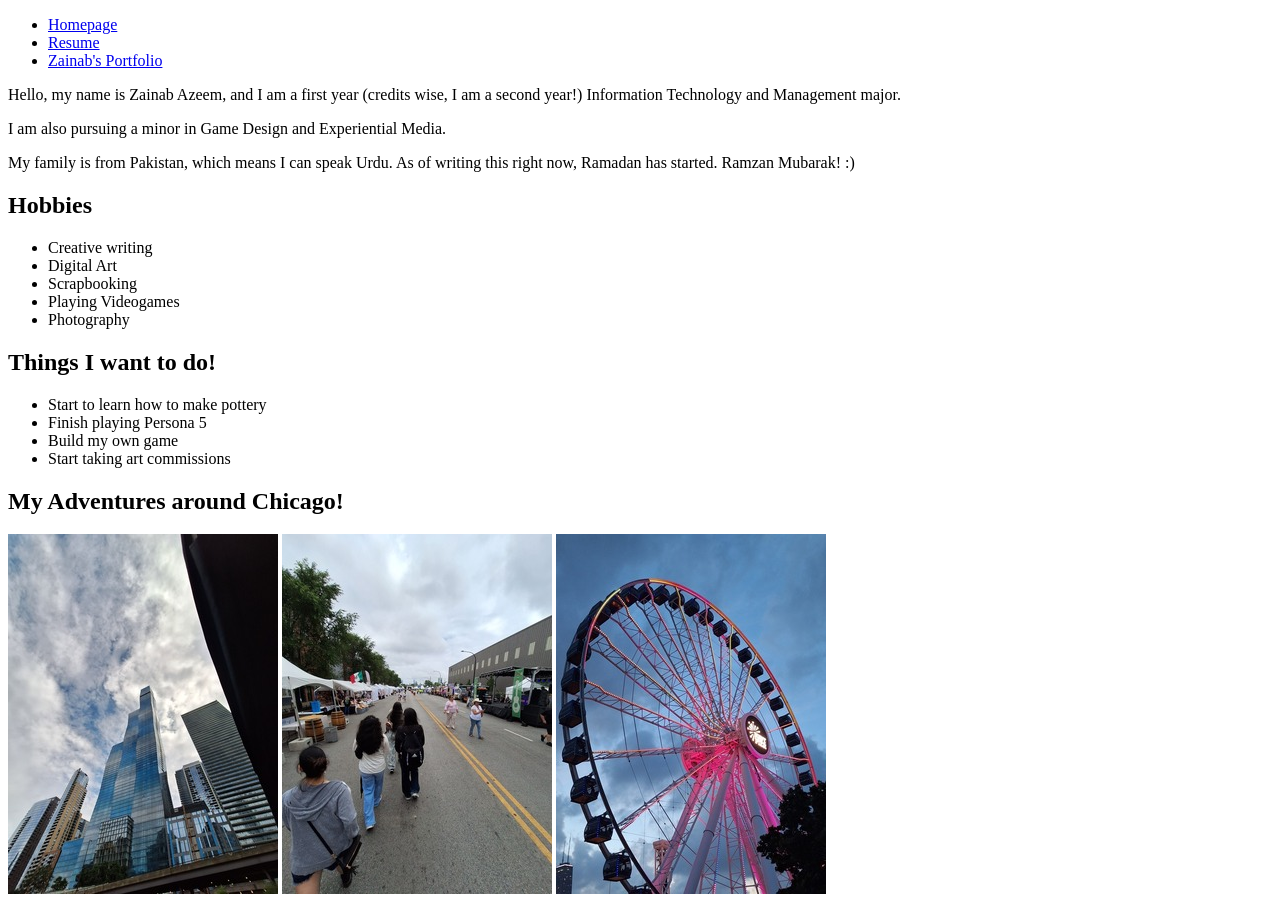
==== index.html @ 9c46a47d "Adding previous code to project 2" ====
<!DOCTYPE html>
<html lang="en">

  <head>
    <meta charset="utf-8">
    <title>Homepage</title>
  </head>
  
  <body>
    <section>
      <ul>
        <li><a href="index.html">Homepage</a></li>
        <li><a href="resume.html">Resume</a></li>
        <li><a href="portfolio.html">Zainab's Portfolio</a></li>
      </ul>
    </section>
    
    <section>
      <p>Hello, my name is Zainab Azeem, and I am a first year (credits wise, I am a second year!) Information Technology and Management major.</p>
      <p>I am also pursuing a minor in Game Design and Experiential Media.</p>
      <p>My family is from Pakistan, which means I can speak Urdu. As of writing this right now, Ramadan has started. Ramzan Mubarak! :)</p>
      <h2>Hobbies</h2>
      <ul>
        <li>Creative writing</li>
        <li>Digital Art</li>
        <li>Scrapbooking</li>
        <li>Playing Videogames</li>
        <li>Photography</li>
      </ul>
      <h2>Things I want to do!</h2>
      <ul>
        <li>Start to learn how to make pottery</li>
        <li>Finish playing Persona 5</li>
        <li>Build my own game</li>
        <li>Start taking art commissions</li>
      </ul>
    </section>
    
    <section>
    <h2>My Adventures around Chicago!</h2>
    <img src="media/skyline.jpg" alt="A photo of a building in Chicago">
    <img src="media/chinatown.jpg" alt="A photo of people walking around during a festival">
    <img src="media/ferris.jpg" alt="A photo of the ferris wheel at Navy Pier">
    </section>
  </body>

</html>
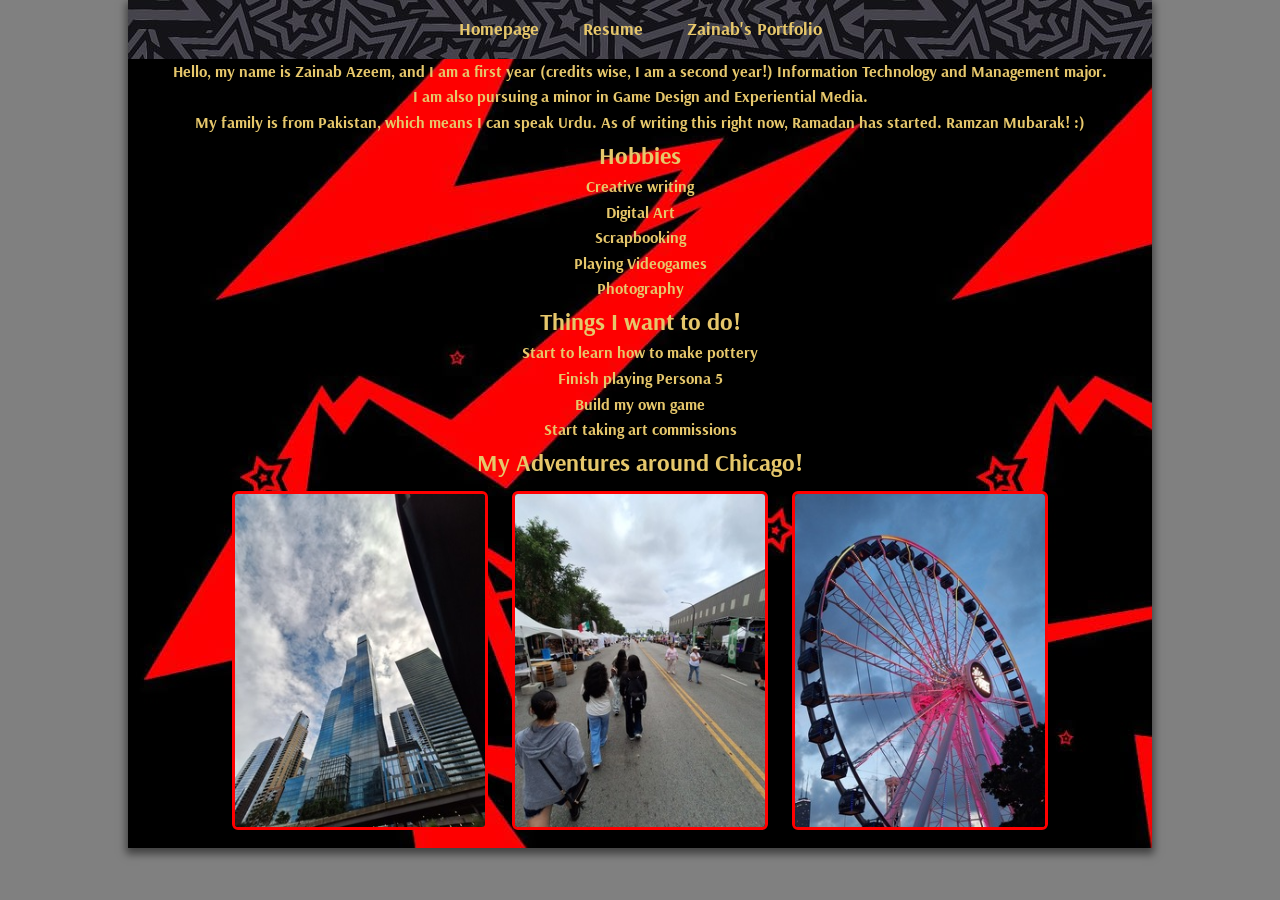
==== commit e1a9d3c7: "adding CSS, changing html sections to specific divs for css, as well as adding CSS for all 3 pages. " ====
--- a/index.html
+++ b/index.html
@@ -4,44 +4,50 @@
   <head>
     <meta charset="utf-8">
     <title>Homepage</title>
+		<link rel="stylesheet" type="text/css" href="css/reset.css">
+		<link rel="stylesheet" type="text/css" href="css/styles.css">
   </head>
   
   <body>
-    <section>
-      <ul>
-        <li><a href="index.html">Homepage</a></li>
-        <li><a href="resume.html">Resume</a></li>
-        <li><a href="portfolio.html">Zainab's Portfolio</a></li>
-      </ul>
-    </section>
-    
-    <section>
-      <p>Hello, my name is Zainab Azeem, and I am a first year (credits wise, I am a second year!) Information Technology and Management major.</p>
-      <p>I am also pursuing a minor in Game Design and Experiential Media.</p>
-      <p>My family is from Pakistan, which means I can speak Urdu. As of writing this right now, Ramadan has started. Ramzan Mubarak! :)</p>
-      <h2>Hobbies</h2>
-      <ul>
-        <li>Creative writing</li>
-        <li>Digital Art</li>
-        <li>Scrapbooking</li>
-        <li>Playing Videogames</li>
-        <li>Photography</li>
-      </ul>
-      <h2>Things I want to do!</h2>
-      <ul>
-        <li>Start to learn how to make pottery</li>
-        <li>Finish playing Persona 5</li>
-        <li>Build my own game</li>
-        <li>Start taking art commissions</li>
-      </ul>
-    </section>
-    
-    <section>
-    <h2>My Adventures around Chicago!</h2>
-    <img src="media/skyline.jpg" alt="A photo of a building in Chicago">
-    <img src="media/chinatown.jpg" alt="A photo of people walking around during a festival">
-    <img src="media/ferris.jpg" alt="A photo of the ferris wheel at Navy Pier">
-    </section>
+	  <div id="page-wrapper">
+			<section>
+				<nav>
+					<ul>
+						<li><a href="index.html">Homepage</a></li>
+						<li><a href="resume.html">Resume</a></li>
+						<li><a href="portfolio.html">Zainab's Portfolio</a></li>
+					</ul>
+				</nav>
+			</section>
+			
+			<section>
+				<p>Hello, my name is Zainab Azeem, and I am a first year (credits wise, I am a second year!) Information Technology and Management major.</p>
+				<p>I am also pursuing a minor in Game Design and Experiential Media.</p>
+				<p>My family is from Pakistan, which means I can speak Urdu. As of writing this right now, Ramadan has started. Ramzan Mubarak! :)</p>
+				<h2>Hobbies</h2>
+				<ul>
+					<li>Creative writing</li>
+					<li>Digital Art</li>
+					<li>Scrapbooking</li>
+					<li>Playing Videogames</li>
+					<li>Photography</li>
+				</ul>
+				<h2>Things I want to do!</h2>
+				<ul>
+					<li>Start to learn how to make pottery</li>
+					<li>Finish playing Persona 5</li>
+					<li>Build my own game</li>
+					<li>Start taking art commissions</li>
+				</ul>
+			</section>
+			
+			<div class="gallery">
+			<h2>My Adventures around Chicago!</h2>
+			<img src="media/skyline.jpg" alt="A photo of a building in Chicago">
+			<img src="media/chinatown.jpg" alt="A photo of people walking around during a festival">
+			<img src="media/ferris.jpg" alt="A photo of the ferris wheel at Navy Pier">
+			</div>
+		</div>
   </body>
 
 </html>
--- a/css/styles.css
+++ b/css/styles.css
@@ -0,0 +1,50 @@
+@import url('https://fonts.googleapis.com/css2?family=Arsenal:ital,wght@0,400;0,700;1,400;1,700&display=swap');
+
+body {
+  background-color: gray;
+  text-align: center;
+  background-repeat: no-repeat;
+  font-family: "Arsenal", sans-serif;
+  font-weight: bold;
+  color: #e6c76b;
+  line-height: 1.6;
+}
+
+#page-wrapper {
+  background-image: url("../media/background.jpg");
+  width: 80%;
+  margin: 0 auto;
+  box-shadow: 0px 4px 8px 2px rgba(0, 0, 0, 0.5);
+}
+
+nav ul {
+  background-image: url("../media/banner.jpg");
+	text-align: center;
+	background-color: red;
+	padding: 15px;
+}
+
+nav li {
+	display: inline-block;
+	margin: 0 20px;
+}
+
+nav a {
+	text-decoration: none;
+  color: #e6c76b;
+	font-weight: bold;
+	font-size: 18px;
+}
+
+.gallery {
+  text-align: center;
+}
+.gallery img {
+  display: inline-block;
+  text-align: center;
+  width: 25%;
+	height: auto;
+	margin: 10px;
+	border-radius: 6px;
+	border: 3px solid red;
+}
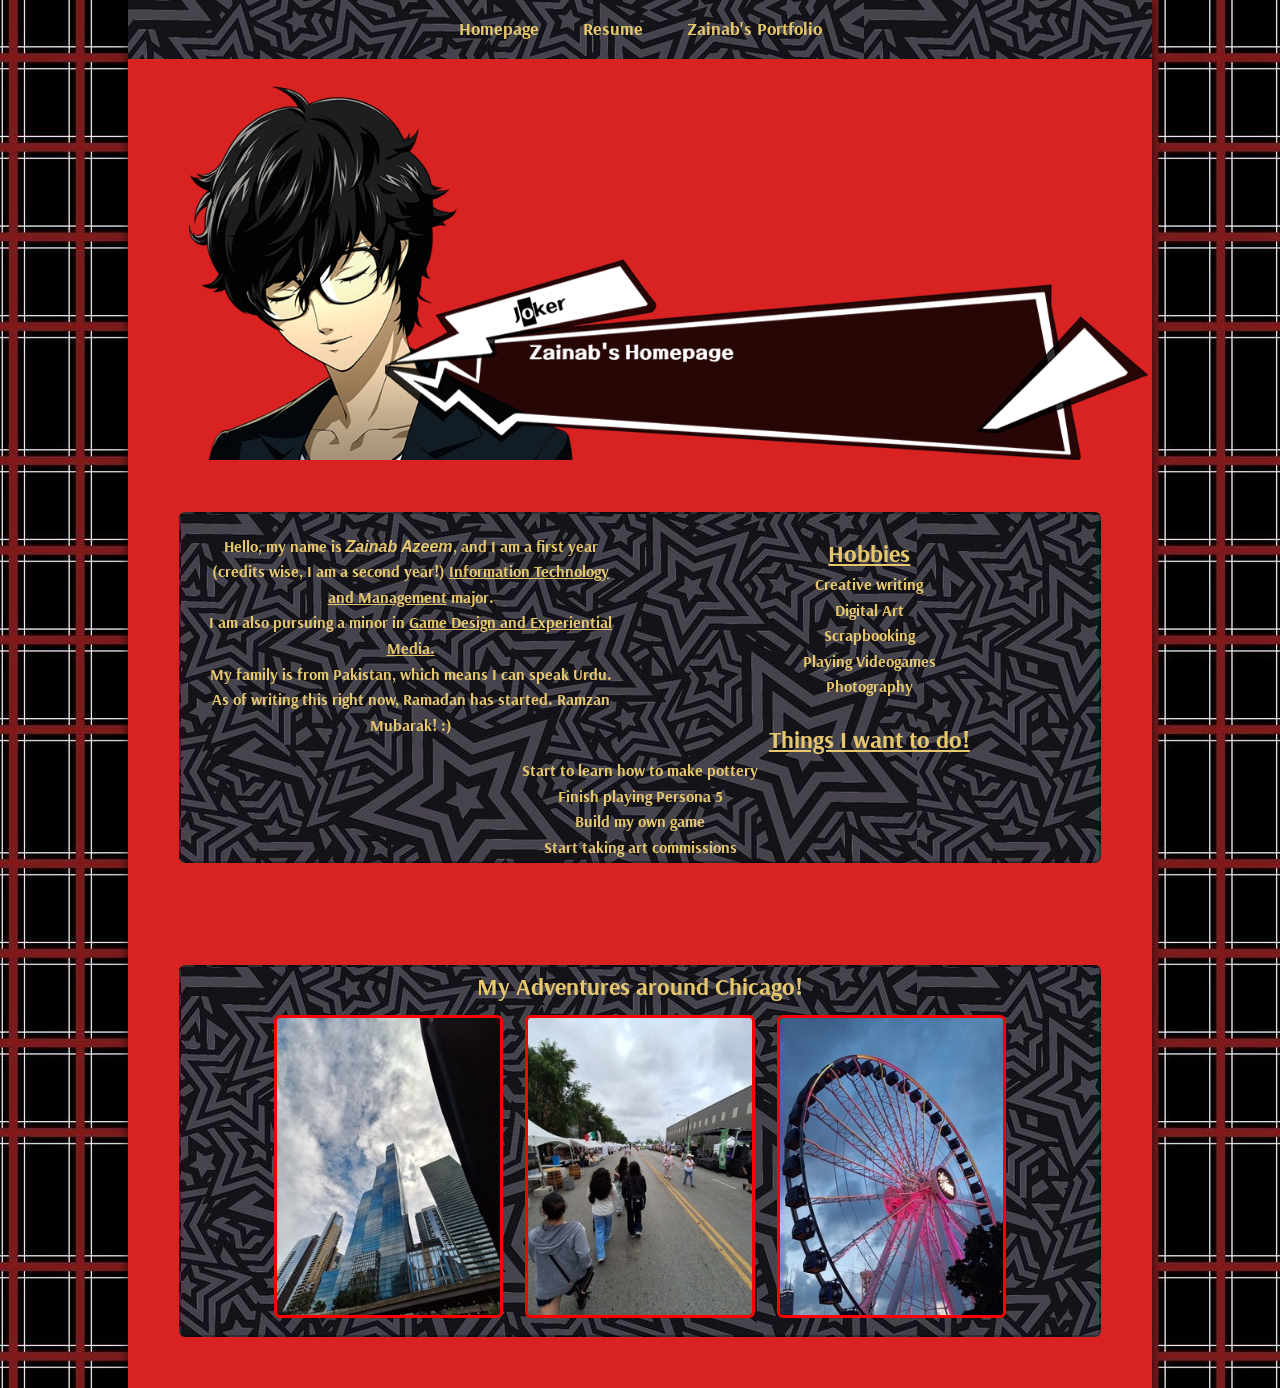
==== commit 3218aa05: "finished css for homepage, working on columns for resume" ====
--- a/index.html
+++ b/index.html
@@ -9,7 +9,7 @@
   </head>
   
   <body>
-	  <div id="page-wrapper">
+	  <div class="homepage-wrapper">
 			<section>
 				<nav>
 					<ul>
@@ -20,26 +20,32 @@
 				</nav>
 			</section>
 			
-			<section>
-				<p>Hello, my name is Zainab Azeem, and I am a first year (credits wise, I am a second year!) Information Technology and Management major.</p>
-				<p>I am also pursuing a minor in Game Design and Experiential Media.</p>
+			<img src="media/firstbanner.png" alt="A dialouge box that says <q>Zainab's Homepage.</q>. There is a portrait of Joker from Persona 5. ">
+			
+			<div class="text">
+			<div class="intro">
+				<p>Hello, my name is <i>Zainab Azeem</i>, and I am a first year (credits wise, I am a second year!) <u>Information Technology and Management</u> major.</p>
+				<p>I am also pursuing a minor in <u>Game Design and Experiential Media.</u></p>
 				<p>My family is from Pakistan, which means I can speak Urdu. As of writing this right now, Ramadan has started. Ramzan Mubarak! :)</p>
-				<h2>Hobbies</h2>
-				<ul>
-					<li>Creative writing</li>
-					<li>Digital Art</li>
-					<li>Scrapbooking</li>
-					<li>Playing Videogames</li>
-					<li>Photography</li>
-				</ul>
-				<h2>Things I want to do!</h2>
-				<ul>
-					<li>Start to learn how to make pottery</li>
-					<li>Finish playing Persona 5</li>
-					<li>Build my own game</li>
-					<li>Start taking art commissions</li>
-				</ul>
-			</section>
+			</div>
+			<div class="hobbies">
+				<h2><u>Hobbies</u></h2>
+					<ul>
+						<li>Creative writing</li>
+						<li>Digital Art</li>
+						<li>Scrapbooking</li>
+						<li>Playing Videogames</li>
+						<li>Photography</li>
+					</ul>
+				</div>
+					<h2><u>Things I want to do!</u></h2>
+					<ul>
+						<li>Start to learn how to make pottery</li>
+						<li>Finish playing Persona 5</li>
+						<li>Build my own game</li>
+						<li>Start taking art commissions</li>
+					</ul>
+			</div>
 			
 			<div class="gallery">
 			<h2>My Adventures around Chicago!</h2>
--- a/css/styles.css
+++ b/css/styles.css
@@ -1,19 +1,20 @@
 @import url('https://fonts.googleapis.com/css2?family=Arsenal:ital,wght@0,400;0,700;1,400;1,700&display=swap');
 
 body {
+  background-image: url("../media/outerbackground.jpg");
+  background-repeat: repeat;
   background-color: gray;
   text-align: center;
-  background-repeat: no-repeat;
   font-family: "Arsenal", sans-serif;
   font-weight: bold;
   color: #e6c76b;
   line-height: 1.6;
 }
 
-#page-wrapper {
-  background-image: url("../media/background.jpg");
+.homepage-wrapper {
+  background-color: #d92323;
   width: 80%;
-  margin: 0 auto;
+  margin: auto;
   box-shadow: 0px 4px 8px 2px rgba(0, 0, 0, 0.5);
 }
 
@@ -30,21 +31,53 @@
 }
 
 nav a {
+  font-family: "Arsenal", sans-serif;
 	text-decoration: none;
   color: #e6c76b;
 	font-weight: bold;
 	font-size: 18px;
 }
 
+.text{
+  background-image: url("../media/banner.jpg");
+  margin: 5%;
+  display: inline-block;
+  width: 90%;
+  border-radius: 6px;
+	border: 2px solid rgba(0, 0, 0, 0.3);.  
+}
+.intro, .hobbies{
+  width: 50%;
+  float: left;
+  padding: 20px;
+}
 .gallery {
-  text-align: center;
+  background-image: url("../media/banner.jpg");
+  margin: 5%;
+  display: inline-block;
+  width: 90%;
+  border-radius: 6px;
+	border: 2px solid rgba(0, 0, 0, 0.3);. 
 }
 .gallery img {
   display: inline-block;
   text-align: center;
   width: 25%;
 	height: auto;
-	margin: 10px;
+	margin: 1%;
 	border-radius: 6px;
 	border: 3px solid red;
+}
+
+.resume-wrapper {
+  background-color: #d92323;
+  width: 90%;
+  margin: auto;
+  box-shadow: 0px 4px 8px 2px rgba(0, 0, 0, 0.5);
+}
+
+.column{
+  width: 50%;
+  float: left;
+  text-align: left;
 }
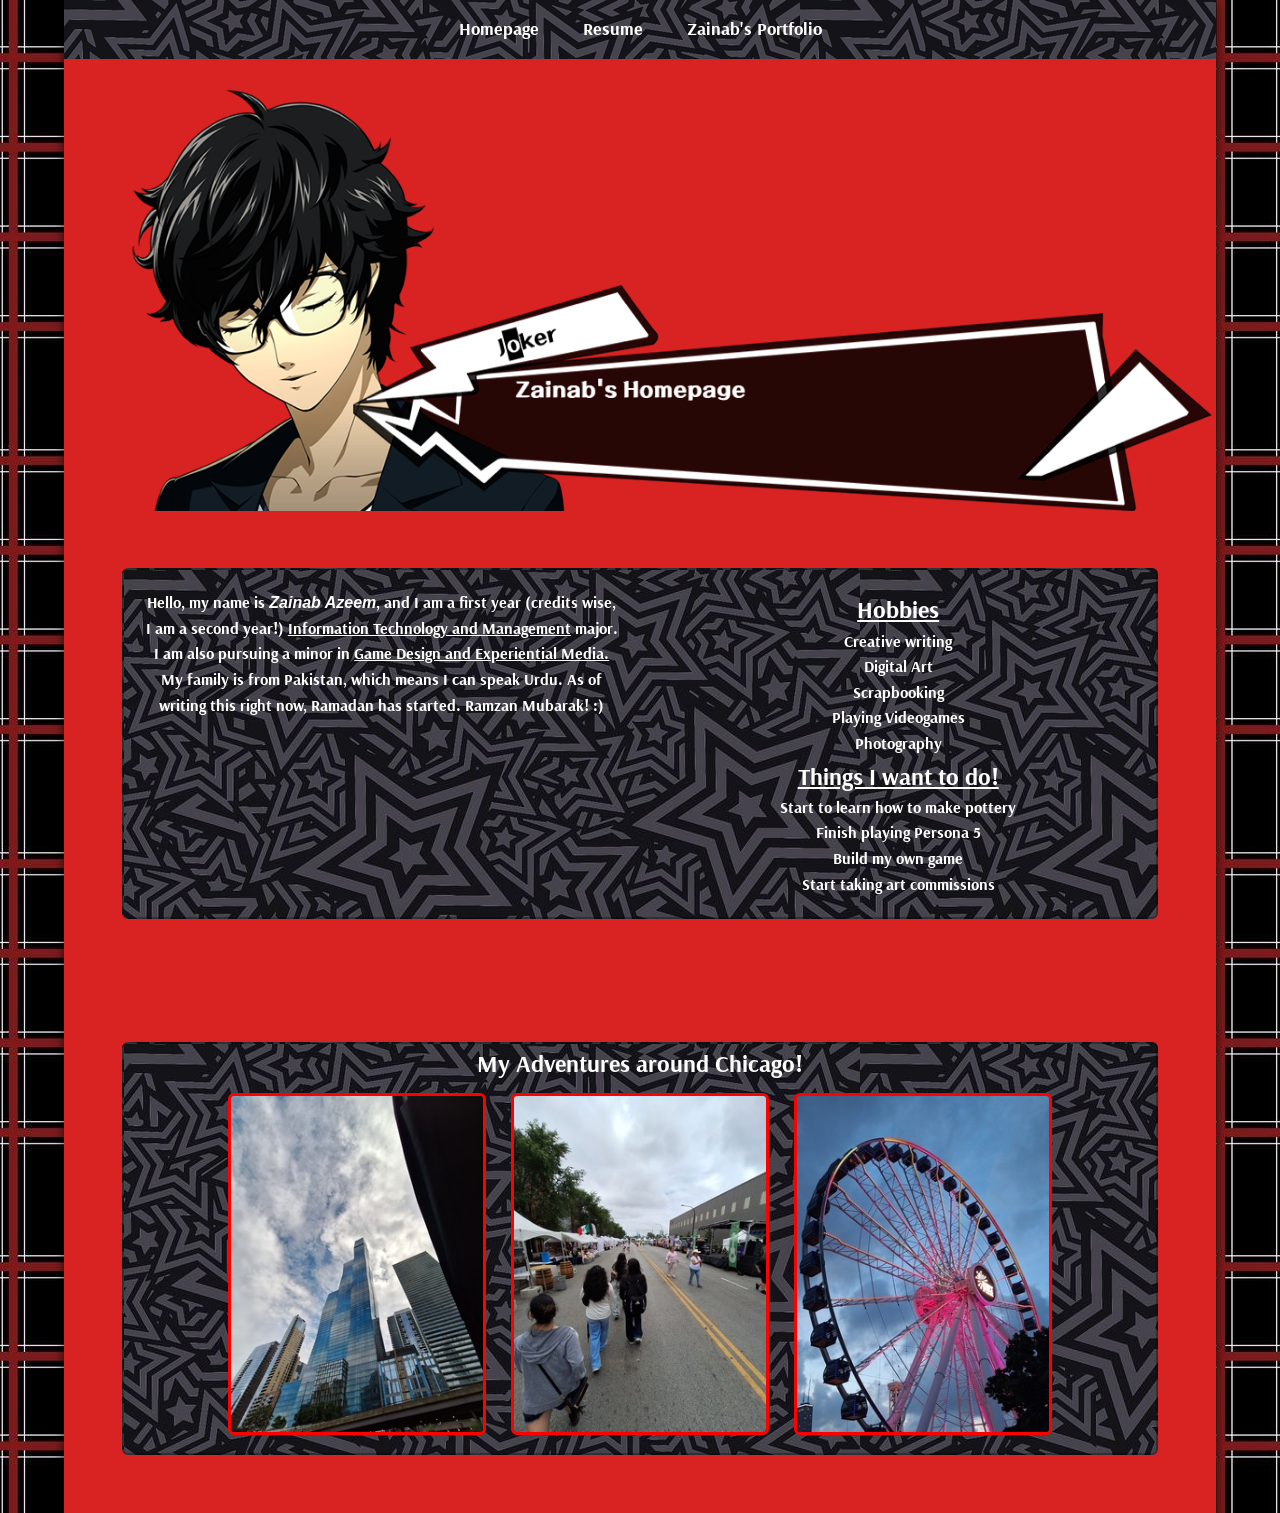
==== commit 261b3098: "removed photos from portfolio, fixed css in index and resume, and added a photo in resume" ====
--- a/index.html
+++ b/index.html
@@ -19,25 +19,22 @@
 					</ul>
 				</nav>
 			</section>
-			
 			<img src="media/firstbanner.png" alt="A dialouge box that says <q>Zainab's Homepage.</q>. There is a portrait of Joker from Persona 5. ">
-			
 			<div class="text">
-			<div class="intro">
-				<p>Hello, my name is <i>Zainab Azeem</i>, and I am a first year (credits wise, I am a second year!) <u>Information Technology and Management</u> major.</p>
-				<p>I am also pursuing a minor in <u>Game Design and Experiential Media.</u></p>
-				<p>My family is from Pakistan, which means I can speak Urdu. As of writing this right now, Ramadan has started. Ramzan Mubarak! :)</p>
-			</div>
-			<div class="hobbies">
-				<h2><u>Hobbies</u></h2>
-					<ul>
-						<li>Creative writing</li>
-						<li>Digital Art</li>
-						<li>Scrapbooking</li>
-						<li>Playing Videogames</li>
-						<li>Photography</li>
-					</ul>
+				<div class="intro">
+					<p>Hello, my name is <i>Zainab Azeem</i>, and I am a first year (credits wise, I am a second year!) <u>Information Technology and Management</u> major.</p>
+					<p>I am also pursuing a minor in <u>Game Design and Experiential Media.</u></p>
+					<p>My family is from Pakistan, which means I can speak Urdu. As of writing this right now, Ramadan has started. Ramzan Mubarak! :)</p>
 				</div>
+				<div class="hobbies">
+					<h2><u>Hobbies</u></h2>
+						<ul>
+							<li>Creative writing</li>
+							<li>Digital Art</li>
+							<li>Scrapbooking</li>
+							<li>Playing Videogames</li>
+							<li>Photography</li>
+						</ul>
 					<h2><u>Things I want to do!</u></h2>
 					<ul>
 						<li>Start to learn how to make pottery</li>
@@ -45,6 +42,7 @@
 						<li>Build my own game</li>
 						<li>Start taking art commissions</li>
 					</ul>
+				</div>
 			</div>
 			
 			<div class="gallery">
--- a/css/styles.css
+++ b/css/styles.css
@@ -5,15 +5,16 @@
   background-repeat: repeat;
   background-color: gray;
   text-align: center;
+  font-size: 100%;
   font-family: "Arsenal", sans-serif;
   font-weight: bold;
-  color: #e6c76b;
+  color: #ffffff;
   line-height: 1.6;
 }
 
 .homepage-wrapper {
   background-color: #d92323;
-  width: 80%;
+  width: 90%;
   margin: auto;
   box-shadow: 0px 4px 8px 2px rgba(0, 0, 0, 0.5);
 }
@@ -33,7 +34,7 @@
 nav a {
   font-family: "Arsenal", sans-serif;
 	text-decoration: none;
-  color: #e6c76b;
+  color: #ffffff;
 	font-weight: bold;
 	font-size: 18px;
 }
@@ -74,10 +75,54 @@
   width: 90%;
   margin: auto;
   box-shadow: 0px 4px 8px 2px rgba(0, 0, 0, 0.5);
+  box-sizing: border-box;
+  overflow: hidden;
 }
 
-.column{
-  width: 50%;
+.column1, .column2{
   float: left;
-  text-align: left;
+  padding: 5%;
+}
+
+.drawing img{
+  border-radius: 50%;
+}
+.column1 {
+  background-color: #821515;
+  width: 35%;
+}
+
+.column2 {
+  background-color: #d92323;
+  width: 65%;
+}
+
+a {
+  color: #e6c76b;
+}
+
+.portfolio-wrapper {
+  background-color: #d92323;
+  width: 90%;
+  margin: auto;
+  box-shadow: 0px 4px 8px 2px rgba(0, 0, 0, 0.5);
+}
+
+.images {
+  background-image: url("../media/banner.jpg");
+  display: inline-block;
+  margin: 5%;
+  width: 90%;
+  border-radius: 6px;
+	border: 2px solid rgba(0, 0, 0, 0.3);. 
+}
+
+.images img, .images video{
+  display: inline-block;
+  float: center;
+  width: 45%;
+  margin: 1%;
+	height: auto;
+	border-radius: 6px;
+	border: 3px solid red;
 }
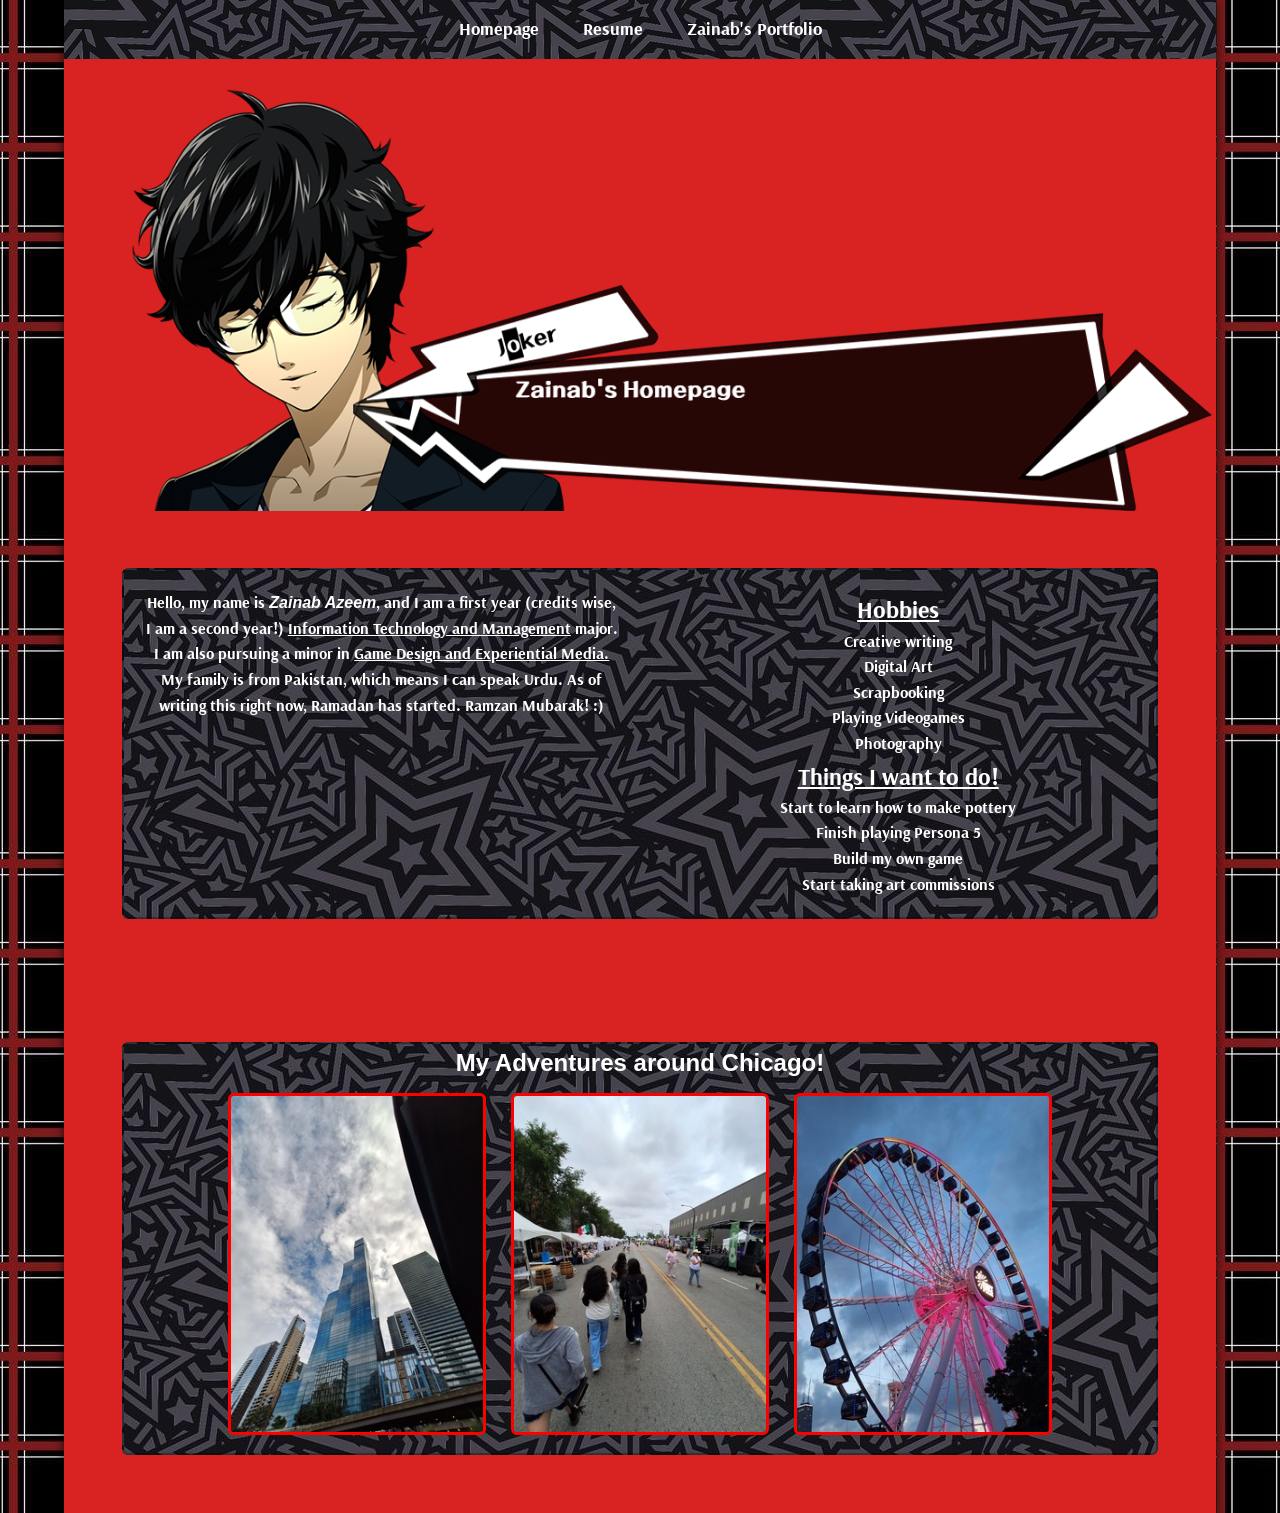
==== commit d6c4f0d7: "Update index.html" ====
--- a/index.html
+++ b/index.html
@@ -10,7 +10,6 @@
   
   <body>
 	  <div class="homepage-wrapper">
-			<section>
 				<nav>
 					<ul>
 						<li><a href="index.html">Homepage</a></li>
@@ -18,7 +17,6 @@
 						<li><a href="portfolio.html">Zainab's Portfolio</a></li>
 					</ul>
 				</nav>
-			</section>
 			<img src="media/firstbanner.png" alt="A dialouge box that says <q>Zainab's Homepage.</q>. There is a portrait of Joker from Persona 5. ">
 			<div class="text">
 				<div class="intro">
--- a/css/styles.css
+++ b/css/styles.css
@@ -54,6 +54,7 @@
 }
 .gallery {
   background-image: url("../media/banner.jpg");
+  font-family: "Segoe Ui", sans-serif;
   margin: 5%;
   display: inline-block;
   width: 90%;
